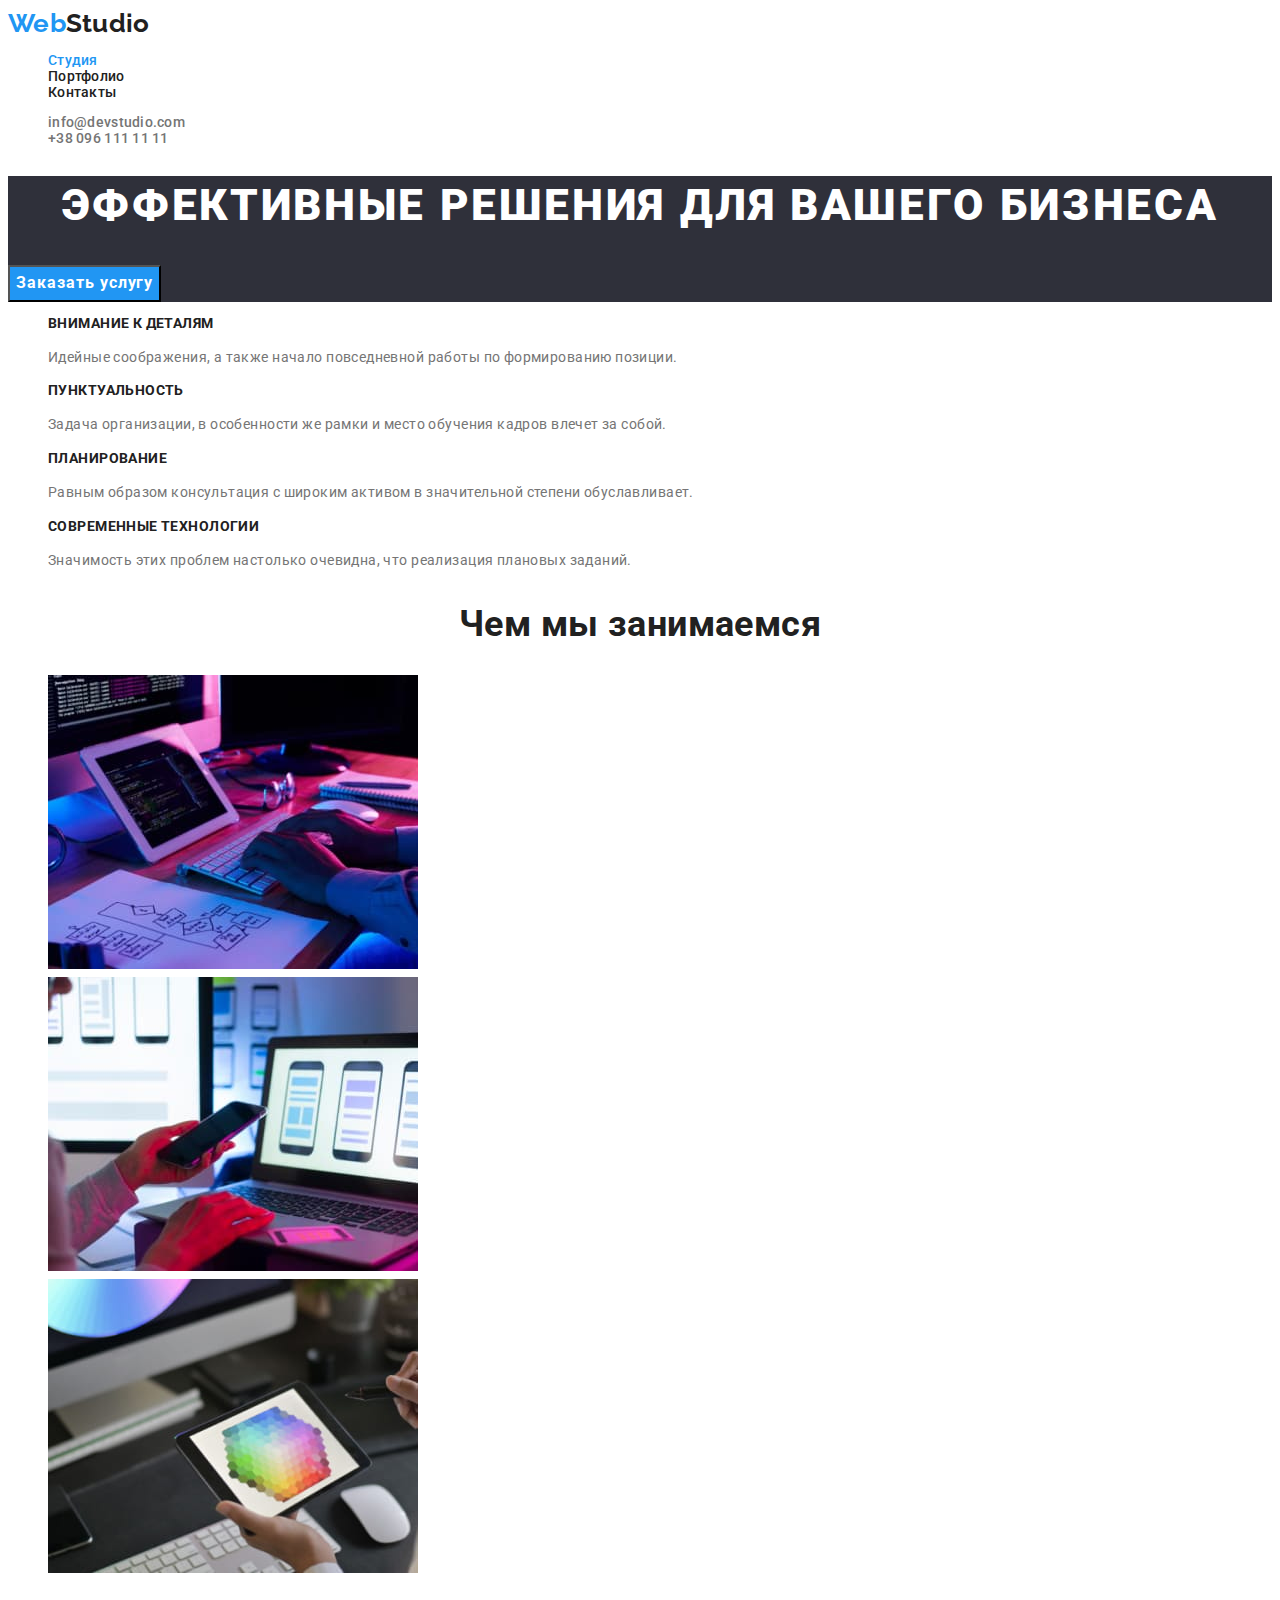
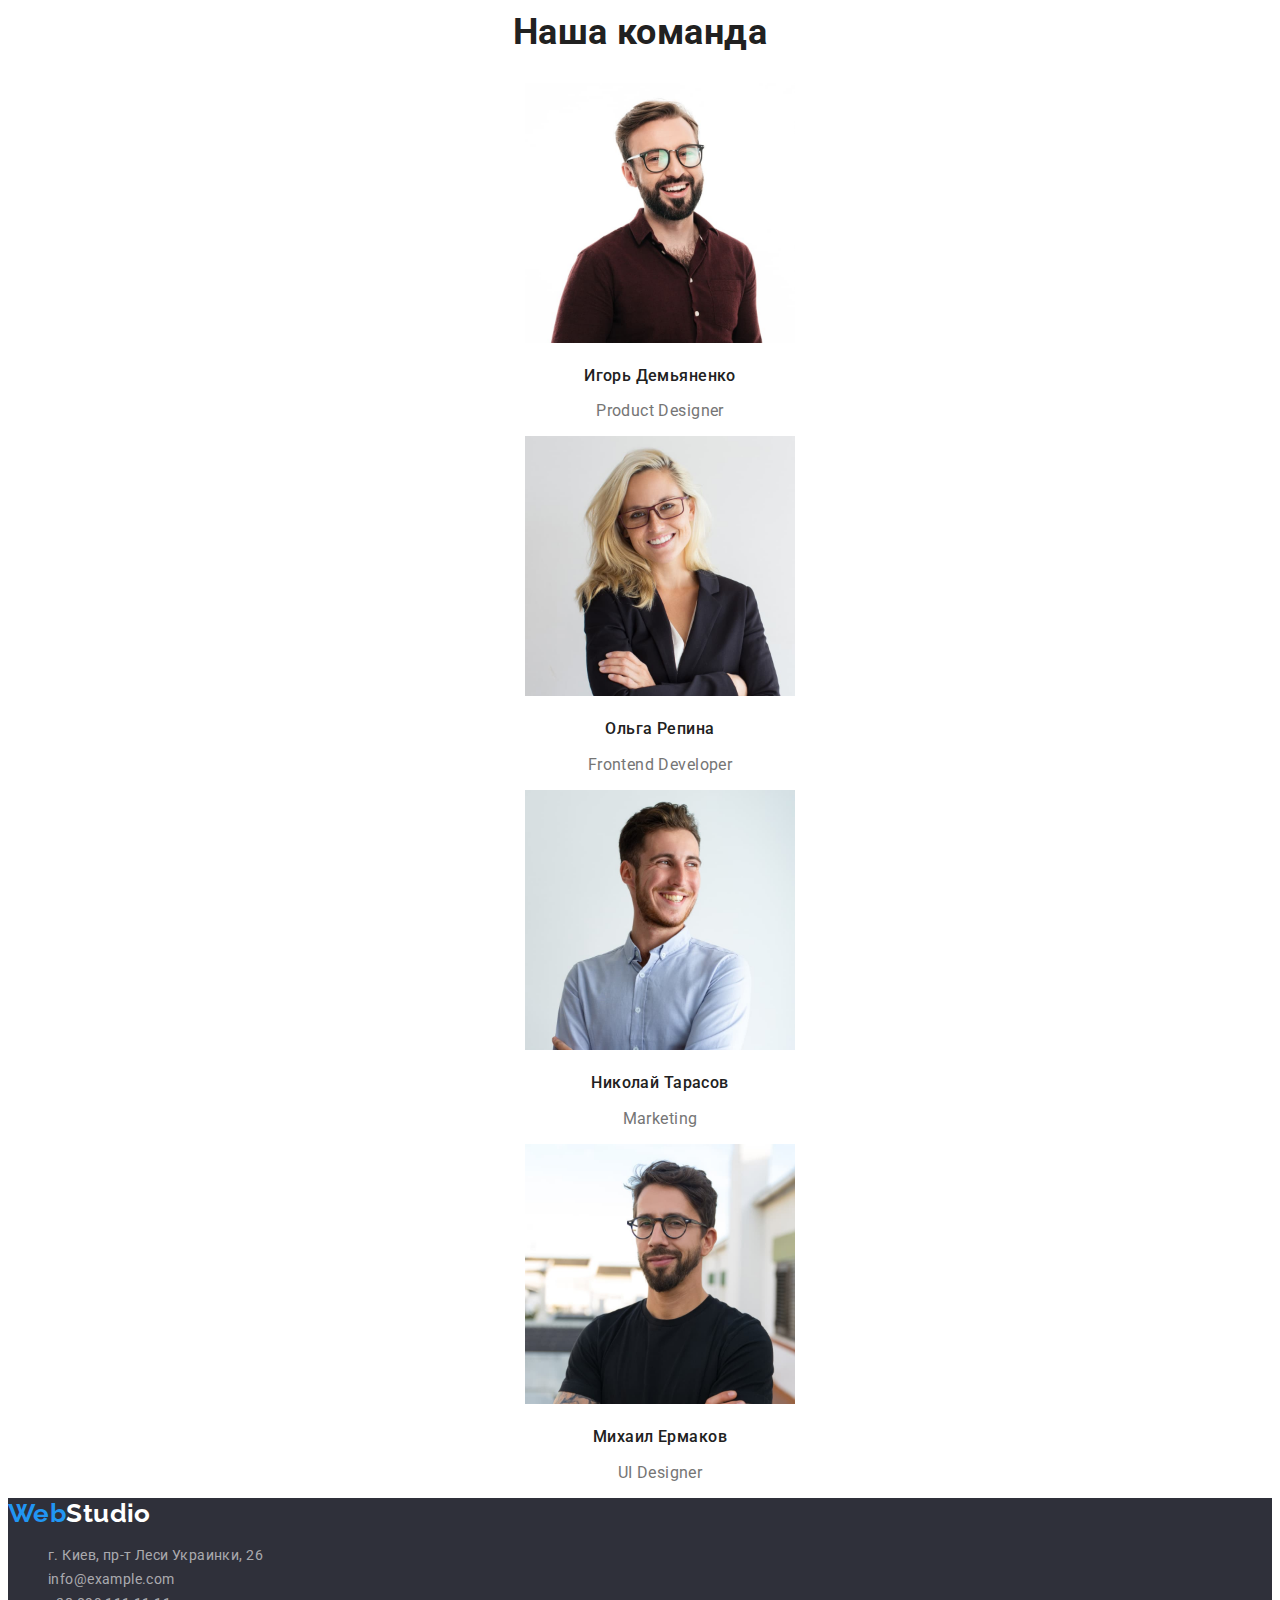
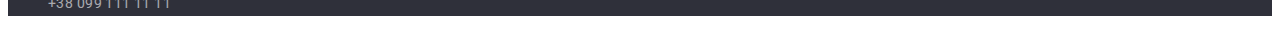
==== index.html @ 05a2e97f "Initial commit" ====
<!DOCTYPE html>
<html lang="ru">
  <head>
    <meta charset="UTF-8" />
    <meta http-equiv="X-UA-Compatible" content="IE=edge" />
    <meta name="viewport" content="width=device-width, initial-scale=1.0" />
    <link
      href="https://fonts.googleapis.com/css2?family=Raleway:wght@700&family=Roboto:wght@400;500;700;900&display=swap"
      rel="stylesheet"
    />
    <link rel="stylesheet" href="./css/style.css" />
    <title>Document</title>
  </head>
  <body>
    <header class="header">
      <nav>
        <a class="logo" href="./index.html">Web<span class="logo-black">Studio</span></a>
        <ul class="site-nav list">
          <li><a class="link active" href="./index.html">Студия</a></li>
          <li><a class="link" href="./portfolio.html">Портфолио</a></li>
          <li><a class="link" href="#">Контакты</a></li>
        </ul>
      </nav>
      <ul class="site-contact list">
        <li>
          <a class="link" href="mailto:info@devstudio.com">info@devstudio.com</a>
        </li>
        <li>
          <a class="link" href="tel:+380961111111">+38 096 111 11 11</a>
        </li>
      </ul>
    </header>
    <main>
      <section class="banner">
        <h1 class="title">Эффективные решения для вашего бизнеса</h1>
        <!-- <a href="#">Заказать услугу</a> -->
        <button class="btn" type="button">Заказать услугу</button>
        <!-- <input type="button" value="Заказать услугу" /> -->
      </section>
      <section class="site-about">
        <!-- Этот заголовок будет потом не видимым -->
        <h2 hidden class="section-title">Наши лучшие качества</h2>
        <ul class="list">
          <li>
            <h3 class="section-subtitle">Внимание к деталям</h3>
            <p>Идейные соображения, а также начало повседневной работы по формированию позиции.</p>
          </li>
          <li>
            <h3 class="section-subtitle">Пунктуальность</h3>
            <p>
              Задача организации, в особенности же рамки и место обучения кадров влечет за собой.
            </p>
          </li>
          <li>
            <h3 class="section-subtitle">Планирование</h3>
            <p>
              Равным образом консультация с широким активом в значительной степени обуславливает.
            </p>
          </li>
          <li>
            <h3 class="section-subtitle">Современные технологии</h3>
            <p>Значимость этих проблем настолько очевидна, что реализация плановых заданий.</p>
          </li>
        </ul>
      </section>
      <section class="site-work">
        <h2 class="section-title">Чем мы занимаемся</h2>
        <ul class="list">
          <li>
            <img src="./images/ourbuisness/aboutus1.jpg" alt="Пишем качественный код" width="370" />
          </li>
          <li>
            <img
              src="./images/ourbuisness/aboutus3.jpg"
              alt="Делаем адаптивную верстку"
              width="370"
            />
          </li>
          <li>
            <img src="./images/ourbuisness/aboutus2.jpg" alt="Нарисуем логотип" width="370" />
          </li>
        </ul>
      </section>
      <section class="site-command">
        <h2 class="section-title">Наша команда</h2>
        <ul class="list">
          <li>
            <img src="./images/ourcomand/people4.jpg" alt="Product Designer" width="270" />
            <h3 class="comand-name">Игорь Демьяненко</h3>
            <p class="text">Product Designer</p>
          </li>
          <li>
            <img src="./images/ourcomand/people1.jpg" alt="Frontend Developer" width="270" />
            <h3 class="comand-name">Ольга Репина</h3>
            <p class="text">Frontend Developer</p>
          </li>
          <li>
            <img src="./images/ourcomand/people2.jpg" alt="Marketing" width="270" />
            <h3 class="comand-name">Николай Тарасов</h3>
            <p class="text">Marketing</p>
          </li>
          <li>
            <img src="./images/ourcomand/people3.jpg" alt="UI Designer" width="270" />
            <h3 class="comand-name">Михаил Ермаков</h3>
            <p class="text">UI Designer</p>
          </li>
        </ul>
      </section>
    </main>
    <footer class="site-footer">
      <a class="logo" href="#">Web<span class="logo-white">Studio</span></a>
      <address class="footer-contact">
        <ul class="list">
          <li>
            <a
              class="footer-contact-link link"
              href="https://goo.gl/maps/ytw7tUdtrMJyWJkt6"
              target="_blank"
              rel="noreferrer noopener"
              >г. Киев, пр-т Леси Украинки, 26</a
            >
          </li>
          <li>
            <a class="footer-contact-link link" href="mailto:info@example.com">info@example.com</a>
          </li>
          <li>
            <a class="footer-contact-link link" href="tel:+380991111111">+38 099 111 11 11</a>
          </li>
        </ul>
      </address>
    </footer>
  </body>
</html>
---- css/style.css ----
/* 
bg-color-primary #2196F3 - голубой цвет фона
bg-color-secondary #F5F4FA  - серый цвет фона
text-color-primary #757575  - основной цвет фона
text-color-secondary #212121 - название кнопок и заголовков
text-color-activ #2196F3 - активный текст
 */

/* Стили ко всему документу */
:root {
  --bg-all-documents: #ffffff;
  --bg-color-primary: #2196f3;
  --bg-color-secondary: #f5f4fa;
  --text-color-btn-primary: #ffffff;
  --text-color-btn-secondary: #212121;
  --text-color-primary: #757575;
  --text-color-secondary: #212121;
  --text-color-active: #2196f3;
  --black-color: #212121;
  --white-color: #ffffff;
  
}

/* Загальні стилі для всього документа */
body{
  color: var(--text-color-primary);
  font-family: "Roboto", sans-serif;
  letter-spacing: 0.03em;
  font-size: 14px;
  line-height: 1.71;
}
.list{
  list-style-type: none;
}
.link{
  text-decoration: none;
  color: currentColor;
}
.section-title{
  color: var(--text-color-secondary);
  font-weight: 700;
  font-size: 36px;
  line-height: 1.17;
  text-align: center;
}

.section-subtitle{
  font-size: 14px;
  color: var(--text-color-secondary);
  font-weight: 700;
  line-height: 1.14;
  text-transform: uppercase;
}

/* END Загальні стилі для всього документа */

/* Стилі для логотипа */
.logo{
  color: var(--text-color-active);
  text-decoration: none;
  font-family: "Raleway", sans-serif;
  font-weight: 700;
  font-size: 26px;
  line-height: 1.19;
}
.logo-black{
  color: var(--black-color);
}
/* END Стилі для логотипа*/



/* Стилі nav */
.header{
  font-weight: 500;
  line-height: 1.14;
  letter-spacing: 0.02em;
}

.site-nav .link{
  color: var(--text-color-secondary);
}

.site-nav .link:hover,
.site-nav .link:focus {
  color: var(--text-color-active);
}
.site-nav .link.active {
  color: var(--text-color-active);
}
.site-contact .link:hover,
.site-contact .link:focus {
  color: var(--text-color-active);
}
/* END Стилі nav  */

/* Section baner */
.banner{
  background-color: #2f303a;
}
.banner .title {
  color: #ffffff;
  font-weight: 900;
  font-size: 44px;
  line-height: 1.36;
  text-align: center;
  letter-spacing: 0.06em;
  text-transform: uppercase;
}

.banner .btn {
  font-weight: 700;
  font-size: 16px;
  line-height: 1.88;
  text-align: center;
  font-family: inherit;
  cursor: pointer;
  letter-spacing: 0.06em;
  background-color: var(--bg-color-primary);
  color: var(--text-color-btn-primary);
}
/* END section baner */

/* Section our comand */
.site-command {
  text-align: center;
}
.site-command .comand-name{
  color: var(--text-color-btn-secondary);
  font-weight: 500;
  line-height: 1.18;
  font-size: 16px;
}

.site-command .text{
  font-size: 16px;
  line-height: 1.19;
}


/* =====================PORTFOLIO====================== */
/* Button */
.filter-button-prm {
  font-weight: 500;
  font-size: 16px;
  line-height: 1.63;
  text-align: center;
  font-family: inherit;
  cursor: pointer;
  background-color: var(--bg-color-primary);
  color: var(--text-color-btn-primary);
}

.filter-button-sec{
  font-weight: 500;
  font-size: 16px;
  line-height: 1.63;
  text-align: center;
  font-family: inherit;
  cursor: pointer;
  background-color: var(--bg-color-secondary);
  color: var(--text-color-btn-secondary);
}

.filter-button-sec:hover,
.filter-button-sec:focus {
  background-color: var(--bg-color-primary);
  color: var(--text-color-btn-primary);
}

/* Section project on PORTFOLIO */

.site-project-title {
  color: var(--text-color-secondary);
  font-weight: 700;
  font-size: 18px;
  line-height: 2;
  letter-spacing: 0.06em;
}

.site-project-text {
  font-size: 16px;
  line-height: 1.88;
}

/* footer */
.site-footer {
  background-color: #2f303a;
}

.logo-white {
  color: var(--white-color);
}

.footer-contact{
  font-style: inherit;
}

.footer-contact-link {
  color: rgb(255, 255, 255, 0.6);
  font-style: normal;
}

.footer-contact-link:hover, .footer-contact-link:focus{
  color: #ffffff;
}
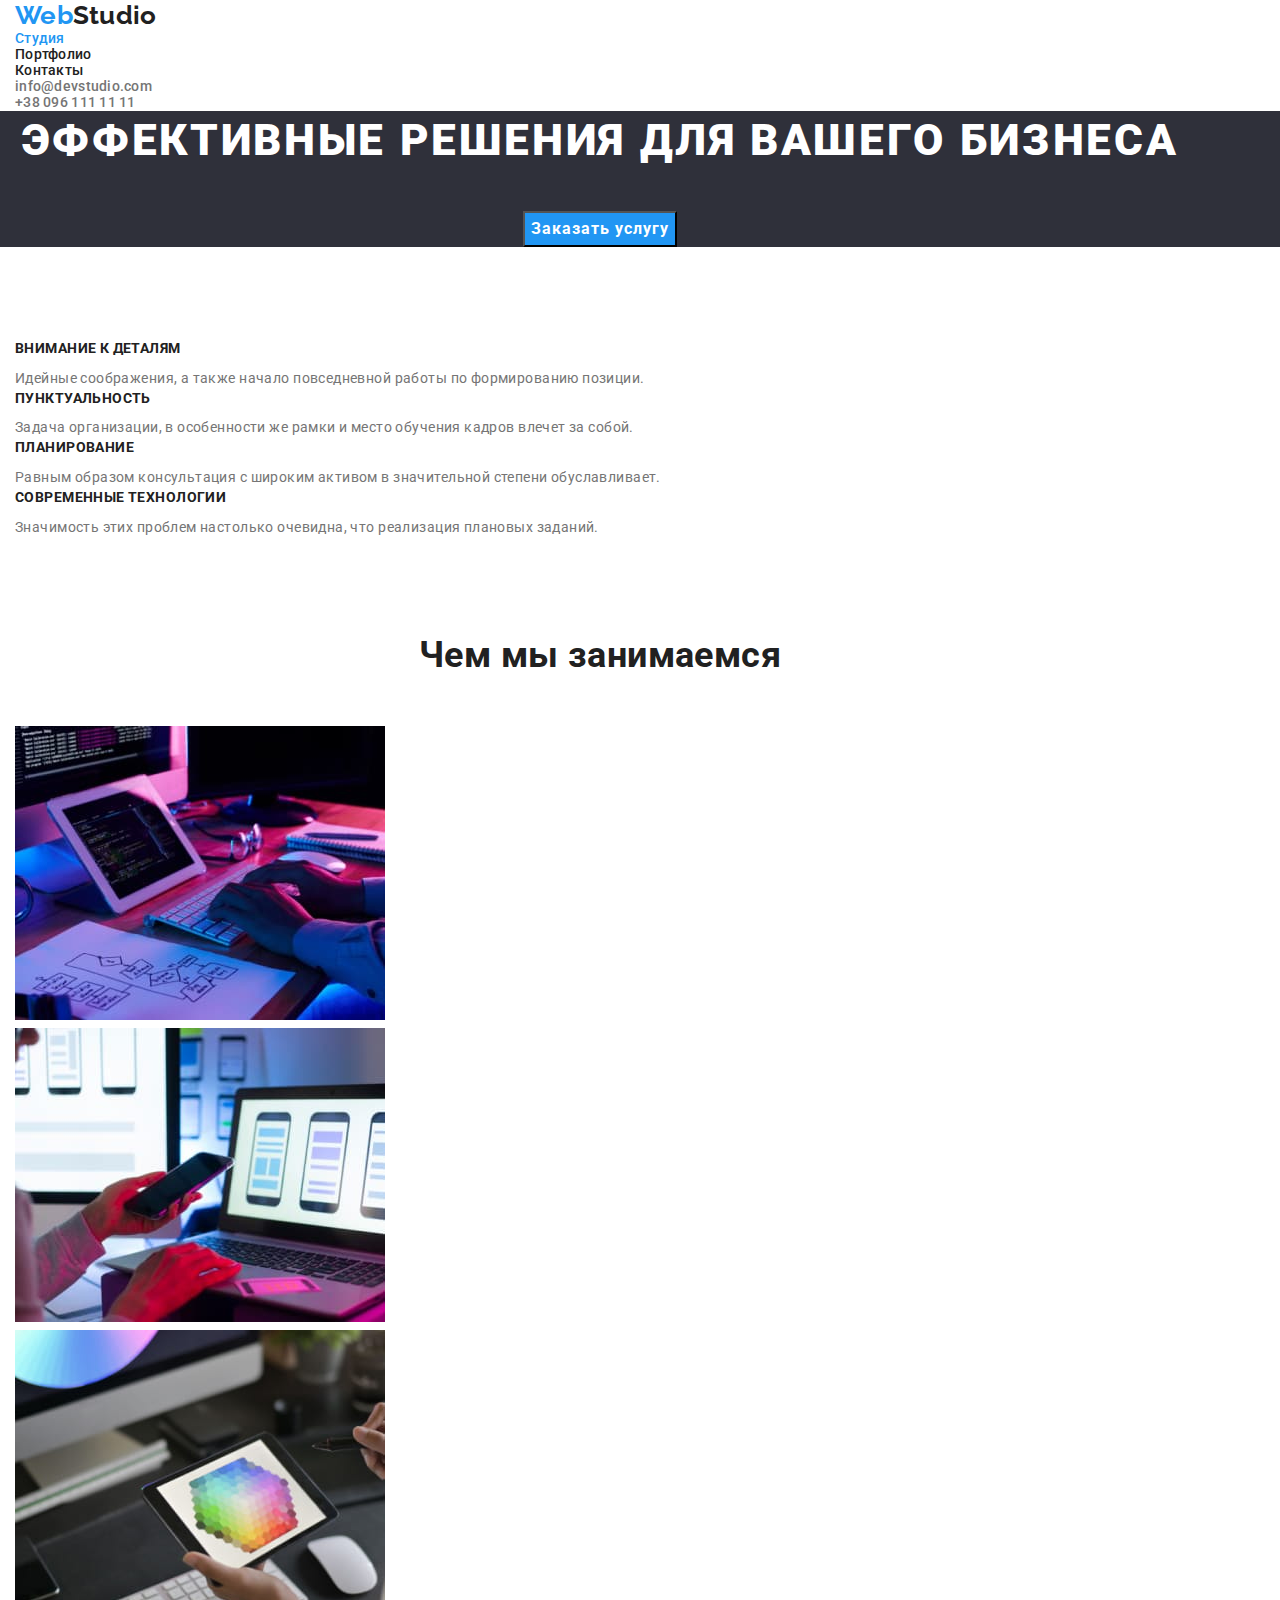
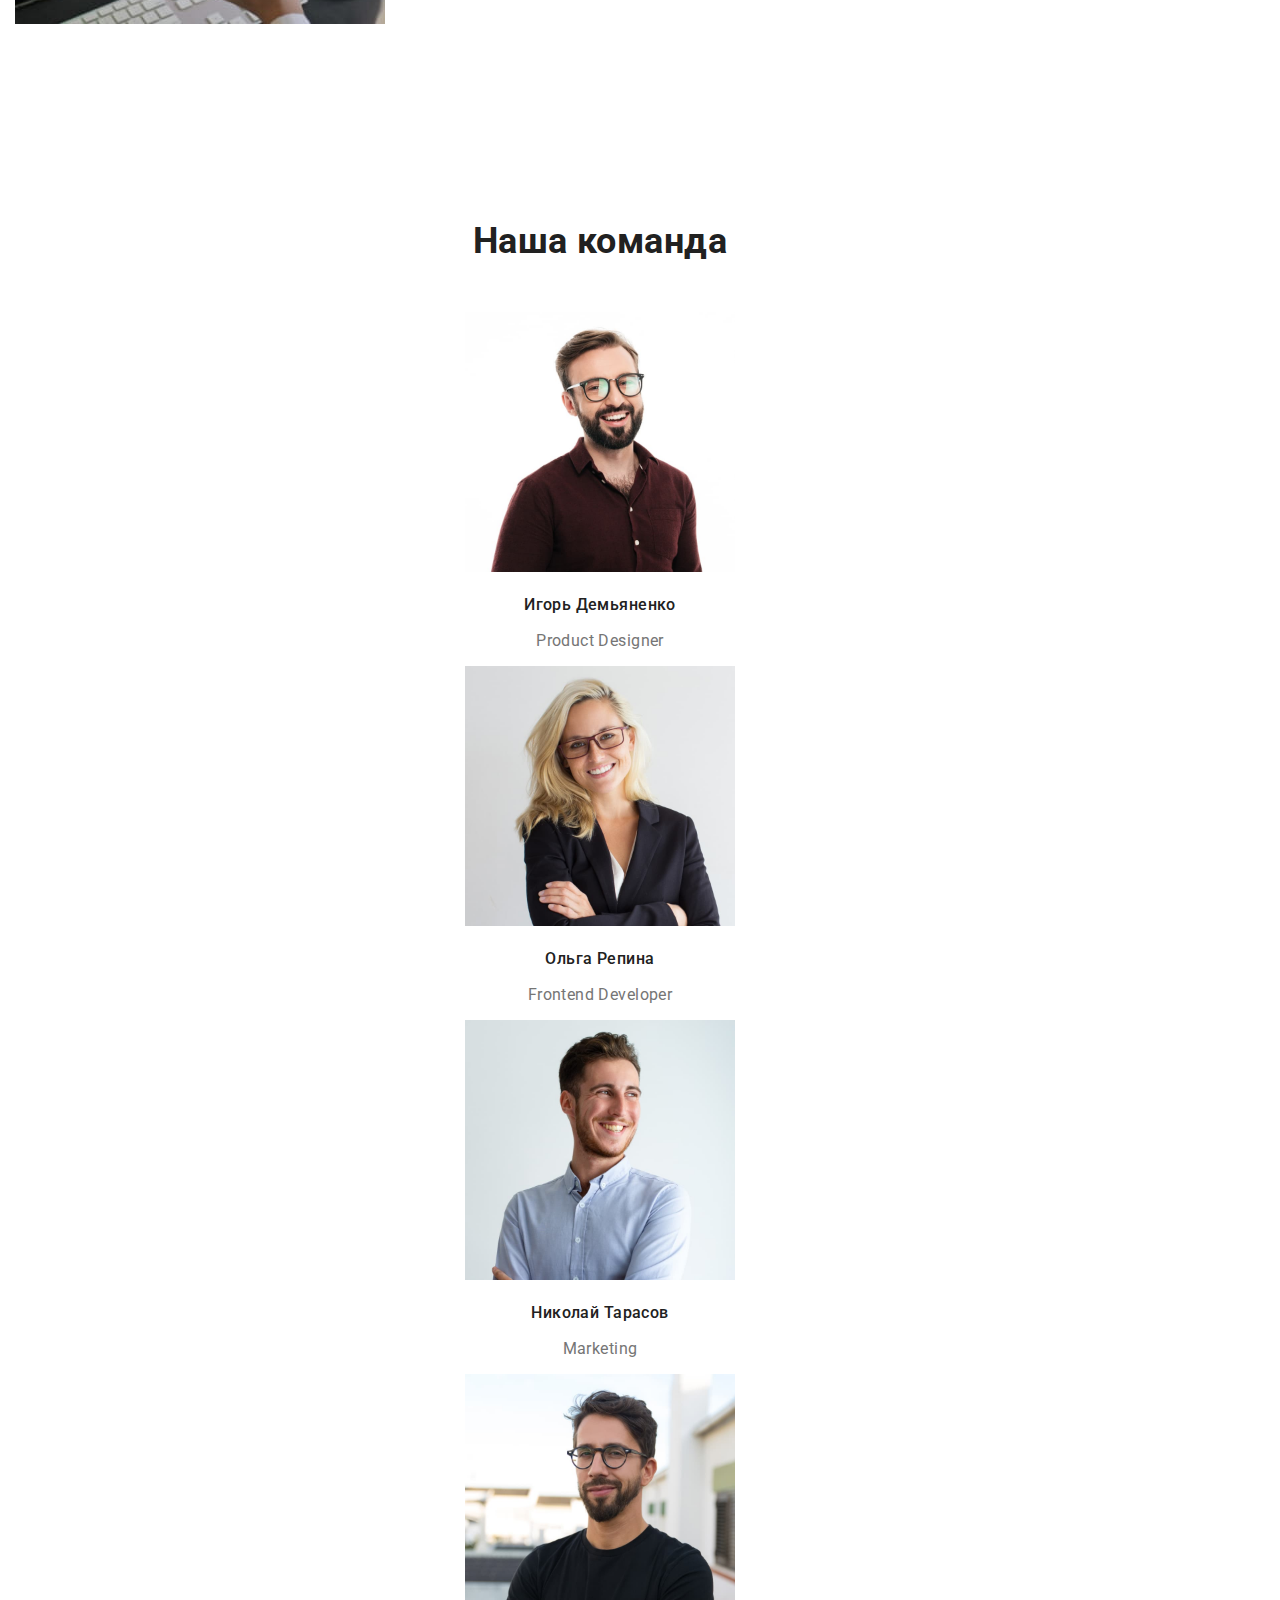
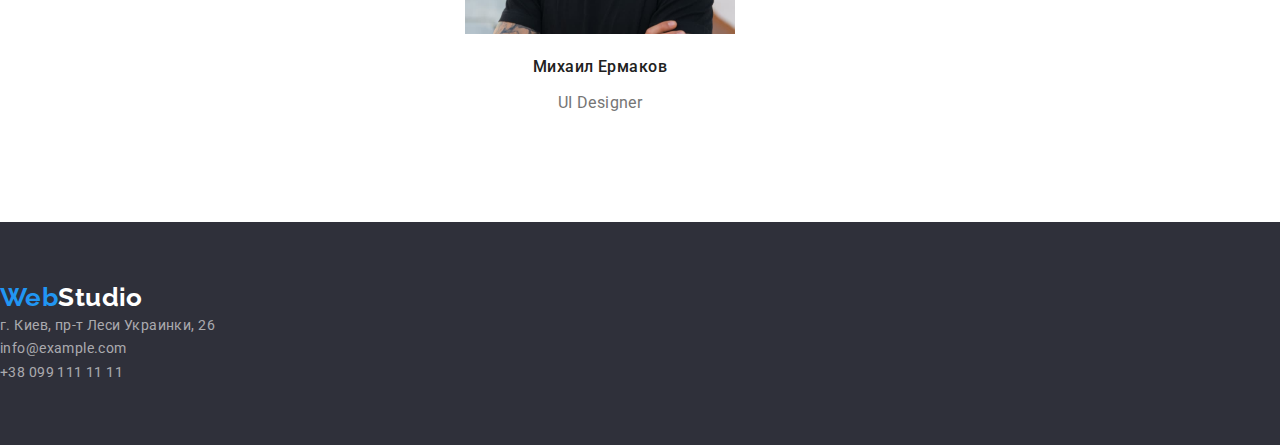
==== commit 1e4e3ebb: "work_04_july" ====
--- a/index.html
+++ b/index.html
@@ -8,103 +8,125 @@
       href="https://fonts.googleapis.com/css2?family=Raleway:wght@700&family=Roboto:wght@400;500;700;900&display=swap"
       rel="stylesheet"
     />
-    <link rel="stylesheet" href="./css/style.css" />
+    <link
+      rel="stylesheet"
+      href="https://cdnjs.cloudflare.com/ajax/libs/modern-normalize/1.1.0/modern-normalize.min.css"
+    />
+    <link rel="stylesheet" href="./css/styles.css" />
     <title>Document</title>
   </head>
   <body>
     <header class="header">
-      <nav>
-        <a class="logo" href="./index.html">Web<span class="logo-black">Studio</span></a>
-        <ul class="site-nav list">
-          <li><a class="link active" href="./index.html">Студия</a></li>
-          <li><a class="link" href="./portfolio.html">Портфолио</a></li>
-          <li><a class="link" href="#">Контакты</a></li>
+      <div class="container">
+        <nav>
+          <a class="logo" href="./index.html">Web<span class="logo-black">Studio</span></a>
+          <ul class="site-nav list">
+            <li><a class="link active" href="./index.html">Студия</a></li>
+            <li><a class="link" href="./portfolio.html">Портфолио</a></li>
+            <li><a class="link" href="#">Контакты</a></li>
+          </ul>
+        </nav>
+        <ul class="site-contact list">
+          <li>
+            <a class="link" href="mailto:info@devstudio.com">info@devstudio.com</a>
+          </li>
+          <li>
+            <a class="link" href="tel:+380961111111">+38 096 111 11 11</a>
+          </li>
         </ul>
-      </nav>
-      <ul class="site-contact list">
-        <li>
-          <a class="link" href="mailto:info@devstudio.com">info@devstudio.com</a>
-        </li>
-        <li>
-          <a class="link" href="tel:+380961111111">+38 096 111 11 11</a>
-        </li>
-      </ul>
+      </div>
     </header>
     <main>
       <section class="banner">
-        <h1 class="title">Эффективные решения для вашего бизнеса</h1>
-        <!-- <a href="#">Заказать услугу</a> -->
-        <button class="btn" type="button">Заказать услугу</button>
-        <!-- <input type="button" value="Заказать услугу" /> -->
+        <div class="container">
+          <h1 class="title">Эффективные решения для вашего бизнеса</h1>
+          <!-- <a href="#">Заказать услугу</a> -->
+          <button class="btn" type="button">Заказать услугу</button>
+          <!-- <input type="button" value="Заказать услугу" /> -->
+        </div>
       </section>
       <section class="site-about">
-        <!-- Этот заголовок будет потом не видимым -->
-        <h2 hidden class="section-title">Наши лучшие качества</h2>
-        <ul class="list">
-          <li>
-            <h3 class="section-subtitle">Внимание к деталям</h3>
-            <p>Идейные соображения, а также начало повседневной работы по формированию позиции.</p>
-          </li>
-          <li>
-            <h3 class="section-subtitle">Пунктуальность</h3>
-            <p>
-              Задача организации, в особенности же рамки и место обучения кадров влечет за собой.
-            </p>
-          </li>
-          <li>
-            <h3 class="section-subtitle">Планирование</h3>
-            <p>
-              Равным образом консультация с широким активом в значительной степени обуславливает.
-            </p>
-          </li>
-          <li>
-            <h3 class="section-subtitle">Современные технологии</h3>
-            <p>Значимость этих проблем настолько очевидна, что реализация плановых заданий.</p>
-          </li>
-        </ul>
+        <div class="container">
+          <!-- Этот заголовок будет потом не видимым -->
+          <h2 hidden class="section-title">Наши лучшие качества</h2>
+          <ul class="list">
+            <li>
+              <h3 class="section-subtitle">Внимание к деталям</h3>
+              <p class="text">
+                Идейные соображения, а также начало повседневной работы по формированию позиции.
+              </p>
+            </li>
+            <li>
+              <h3 class="section-subtitle">Пунктуальность</h3>
+              <p class="text">
+                Задача организации, в особенности же рамки и место обучения кадров влечет за собой.
+              </p>
+            </li>
+            <li>
+              <h3 class="section-subtitle">Планирование</h3>
+              <p class="text">
+                Равным образом консультация с широким активом в значительной степени обуславливает.
+              </p>
+            </li>
+            <li>
+              <h3 class="section-subtitle">Современные технологии</h3>
+              <p class="text">
+                Значимость этих проблем настолько очевидна, что реализация плановых заданий.
+              </p>
+            </li>
+          </ul>
+        </div>
       </section>
-      <section class="site-work">
-        <h2 class="section-title">Чем мы занимаемся</h2>
-        <ul class="list">
-          <li>
-            <img src="./images/ourbuisness/aboutus1.jpg" alt="Пишем качественный код" width="370" />
-          </li>
-          <li>
-            <img
-              src="./images/ourbuisness/aboutus3.jpg"
-              alt="Делаем адаптивную верстку"
-              width="370"
-            />
-          </li>
-          <li>
-            <img src="./images/ourbuisness/aboutus2.jpg" alt="Нарисуем логотип" width="370" />
-          </li>
-        </ul>
+      <section class="site-work section">
+        <div class="container">
+          <h2 class="section-title">Чем мы занимаемся</h2>
+          <ul class="list">
+            <li>
+              <img
+                src="./images/ourbuisness/aboutus1.jpg"
+                alt="Пишем качественный код"
+                width="370"
+              />
+            </li>
+            <li>
+              <img
+                src="./images/ourbuisness/aboutus3.jpg"
+                alt="Делаем адаптивную верстку"
+                width="370"
+              />
+            </li>
+            <li>
+              <img src="./images/ourbuisness/aboutus2.jpg" alt="Нарисуем логотип" width="370" />
+            </li>
+          </ul>
+        </div>
       </section>
-      <section class="site-command">
-        <h2 class="section-title">Наша команда</h2>
-        <ul class="list">
-          <li>
-            <img src="./images/ourcomand/people4.jpg" alt="Product Designer" width="270" />
-            <h3 class="comand-name">Игорь Демьяненко</h3>
-            <p class="text">Product Designer</p>
-          </li>
-          <li>
-            <img src="./images/ourcomand/people1.jpg" alt="Frontend Developer" width="270" />
-            <h3 class="comand-name">Ольга Репина</h3>
-            <p class="text">Frontend Developer</p>
-          </li>
-          <li>
-            <img src="./images/ourcomand/people2.jpg" alt="Marketing" width="270" />
-            <h3 class="comand-name">Николай Тарасов</h3>
-            <p class="text">Marketing</p>
-          </li>
-          <li>
-            <img src="./images/ourcomand/people3.jpg" alt="UI Designer" width="270" />
-            <h3 class="comand-name">Михаил Ермаков</h3>
-            <p class="text">UI Designer</p>
-          </li>
-        </ul>
+      <section class="site-command section">
+        <div class="container">
+          <h2 class="section-title">Наша команда</h2>
+          <ul class="list">
+            <li>
+              <img src="./images/ourcomand/people4.jpg" alt="Product Designer" width="270" />
+              <h3 class="comand-name">Игорь Демьяненко</h3>
+              <p class="text">Product Designer</p>
+            </li>
+            <li>
+              <img src="./images/ourcomand/people1.jpg" alt="Frontend Developer" width="270" />
+              <h3 class="comand-name">Ольга Репина</h3>
+              <p class="text">Frontend Developer</p>
+            </li>
+            <li>
+              <img src="./images/ourcomand/people2.jpg" alt="Marketing" width="270" />
+              <h3 class="comand-name">Николай Тарасов</h3>
+              <p class="text">Marketing</p>
+            </li>
+            <li>
+              <img src="./images/ourcomand/people3.jpg" alt="UI Designer" width="270" />
+              <h3 class="comand-name">Михаил Ермаков</h3>
+              <p class="text">UI Designer</p>
+            </li>
+          </ul>
+        </div>
       </section>
     </main>
     <footer class="site-footer">
--- a/css/styles.css
+++ b/css/styles.css
@@ -0,0 +1,241 @@
+/* 
+bg-color-primary #2196F3 - голубой цвет фона
+bg-color-secondary #F5F4FA  - серый цвет фона
+text-color-primary #757575  - основной цвет фона
+text-color-secondary #212121 - название кнопок и заголовков
+text-color-activ #2196F3 - активный текст
+ */
+
+/* Стили ко всему документу */
+:root {
+  --bg-color-primary: #2196f3;
+  --bg-color-secondary: #f5f4fa;
+  --text-color-btn-primary: #ffffff;
+  --text-color-btn-secondary: #212121;
+  --text-color-primary: #757575;
+  --text-color-secondary: #212121;
+  --text-color-active: #2196f3;
+  --black-color: #212121;
+  --white-color: #ffffff;
+  
+}
+
+/* Загальні стилі для всього документа */
+html{
+  box-sizing: border-box;
+}
+body{
+  color: var(--text-color-primary);
+  font-family: "Roboto", sans-serif;
+  letter-spacing: 0.03em;
+  font-size: 14px;
+  line-height: 1.71;
+}
+.container{
+  width: 1200px;
+  padding: 0 15px;
+}
+.list{
+  margin: 0px;
+  padding: 0px;
+  list-style-type: none;
+}
+.link{
+  text-decoration: none;
+  color: currentColor;
+}
+.section{
+  padding: 94px 0px;
+}
+.section-title{
+  margin-top: 0px;
+  margin-bottom: 50px;
+  color: var(--text-color-secondary);
+  font-weight: 700;
+  font-size: 36px;
+  line-height: 1.17;
+  text-align: center;
+}
+
+
+
+/* END Загальні стилі для всього документа */
+
+/* Стилі для логотипа */
+.logo{
+  color: var(--text-color-active);
+  text-decoration: none;
+  font-family: "Raleway", sans-serif;
+  font-weight: 700;
+  font-size: 26px;
+  line-height: 1.19;
+}
+.logo-black{
+  color: var(--black-color);
+}
+/* END Стилі для логотипа*/
+
+
+
+/* Стилі nav */
+.header{
+  font-weight: 500;
+  line-height: 1.14;
+  letter-spacing: 0.02em;
+}
+
+.site-nav .link{
+  color: var(--text-color-secondary);
+}
+
+.site-nav .link:hover,
+.site-nav .link:focus {
+  color: var(--text-color-active);
+}
+.site-nav .link.active {
+  color: var(--text-color-active);
+}
+.site-contact .link:hover,
+.site-contact .link:focus {
+  color: var(--text-color-active);
+}
+/* END Стилі nav  */
+
+/* Section baner */
+.banner{
+  background-color: #2f303a;
+  text-align: center;
+}
+.banner .title {
+  margin-top: 0px;
+  margin-bottom: 40px;
+  color: #ffffff;
+  font-weight: 900;
+  font-size: 44px;
+  line-height: 1.36;
+  letter-spacing: 0.06em;
+  text-transform: uppercase;
+  
+}
+
+.banner .btn {
+  font-weight: 700;
+  font-size: 16px;
+  line-height: 1.88;
+  font-family: inherit;
+  cursor: pointer;
+  letter-spacing: 0.06em;
+  background-color: var(--bg-color-primary);
+  color: var(--text-color-btn-primary);
+}
+/* END section baner */
+
+/* Section about */
+.site-about{
+  padding-top: 94px;
+}
+.site-about .section-subtitle {
+  margin-top: 0px;
+  margin-bottom: 10px;
+  font-size: 14px;
+  color: var(--text-color-secondary);
+  font-weight: 700;
+  line-height: 1.14;
+  text-transform: uppercase;
+}
+.site-about .text {
+  margin: 0px;
+}
+/* Section about END */
+
+/* Section site-work */
+
+/* Section site-work END*/
+
+/* Section our comand */
+.site-command {
+  text-align: center;
+}
+.site-command .comand-name{
+  color: var(--text-color-btn-secondary);
+  font-weight: 500;
+  line-height: 1.18;
+  font-size: 16px;
+}
+
+.site-command .text{
+  font-size: 16px;
+  line-height: 1.19;
+}
+
+
+/* =====================PORTFOLIO====================== */
+/* Button */
+.filter-button-prm {
+  font-weight: 500;
+  font-size: 16px;
+  line-height: 1.63;
+  text-align: center;
+  font-family: inherit;
+  cursor: pointer;
+  background-color: var(--bg-color-primary);
+  color: var(--text-color-btn-primary);
+}
+
+.filter-button-sec{
+  font-weight: 500;
+  font-size: 16px;
+  line-height: 1.63;
+  text-align: center;
+  font-family: inherit;
+  cursor: pointer;
+  background-color: var(--bg-color-secondary);
+  color: var(--text-color-btn-secondary);
+}
+
+.filter-button-sec:hover,
+.filter-button-sec:focus {
+  background-color: var(--bg-color-primary);
+  color: var(--text-color-btn-primary);
+}
+
+/* Section project on PORTFOLIO */
+
+.site-project-title {
+  color: var(--text-color-secondary);
+  font-weight: 700;
+  font-size: 18px;
+  line-height: 2;
+  letter-spacing: 0.06em;
+}
+
+.site-project-text {
+  font-size: 16px;
+  line-height: 1.88;
+}
+
+/* footer */
+.site-footer {
+  padding: 60px 0px;
+  background-color: #2f303a;
+}
+
+.logo-white {
+  color: var(--white-color);
+}
+
+.footer-contact{
+  font-style: inherit;
+}
+
+.footer-contact-link {
+  color: rgb(255, 255, 255, 0.6);
+  font-style: normal;
+}
+
+.footer-contact-link:hover, .footer-contact-link:focus{
+  color: #ffffff;
+}
+
+
+
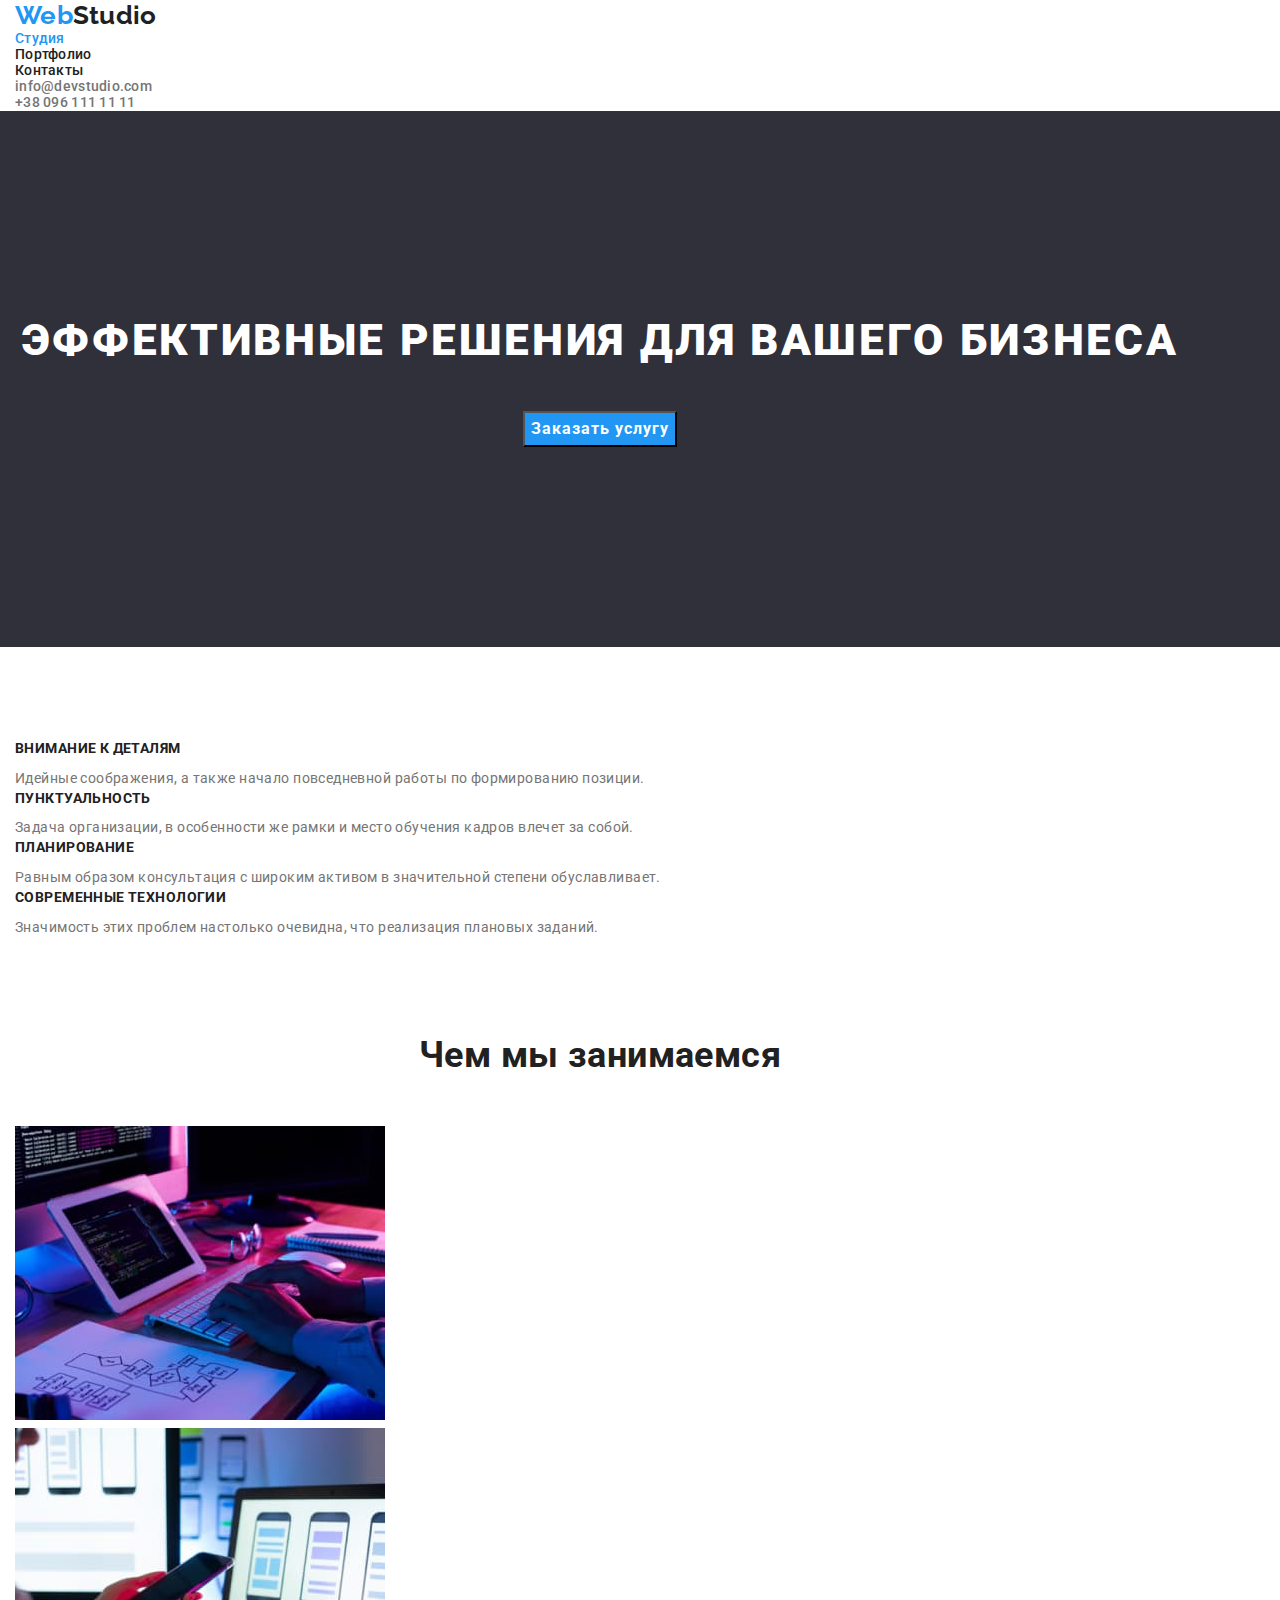
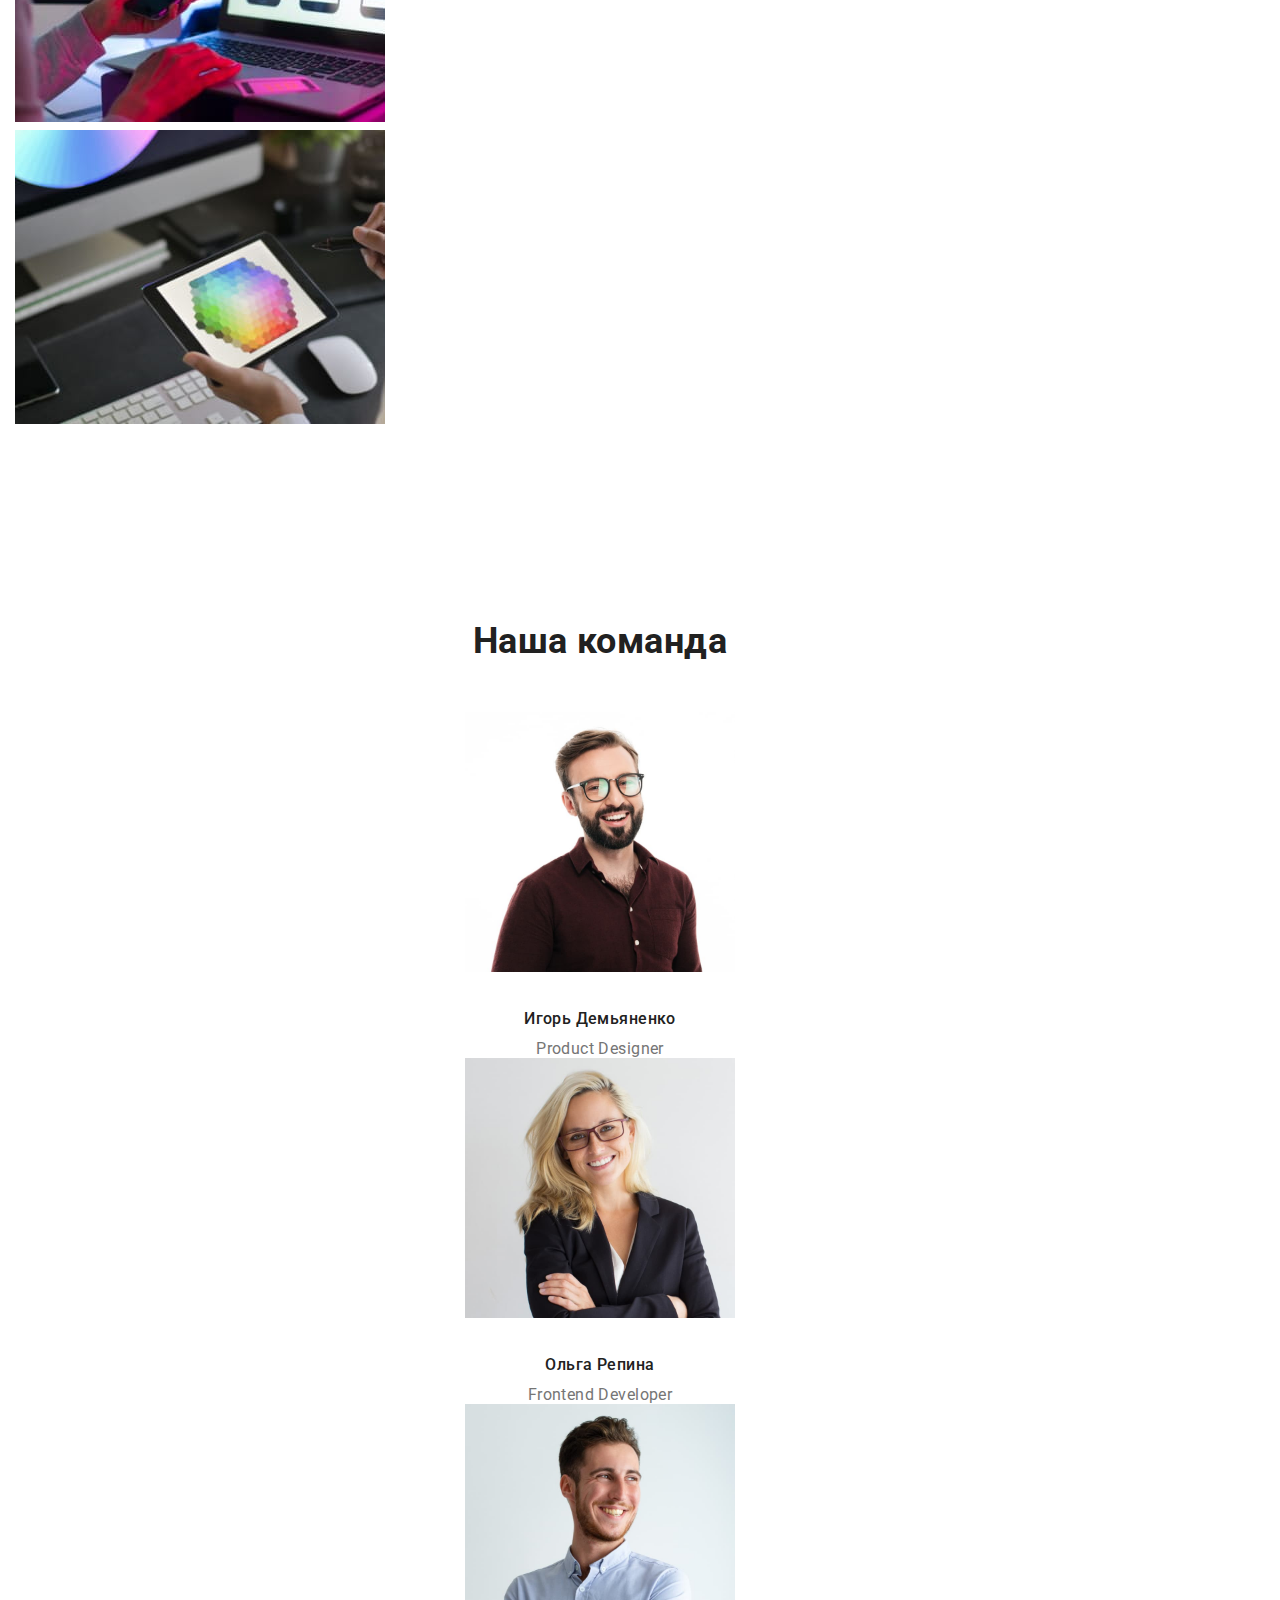
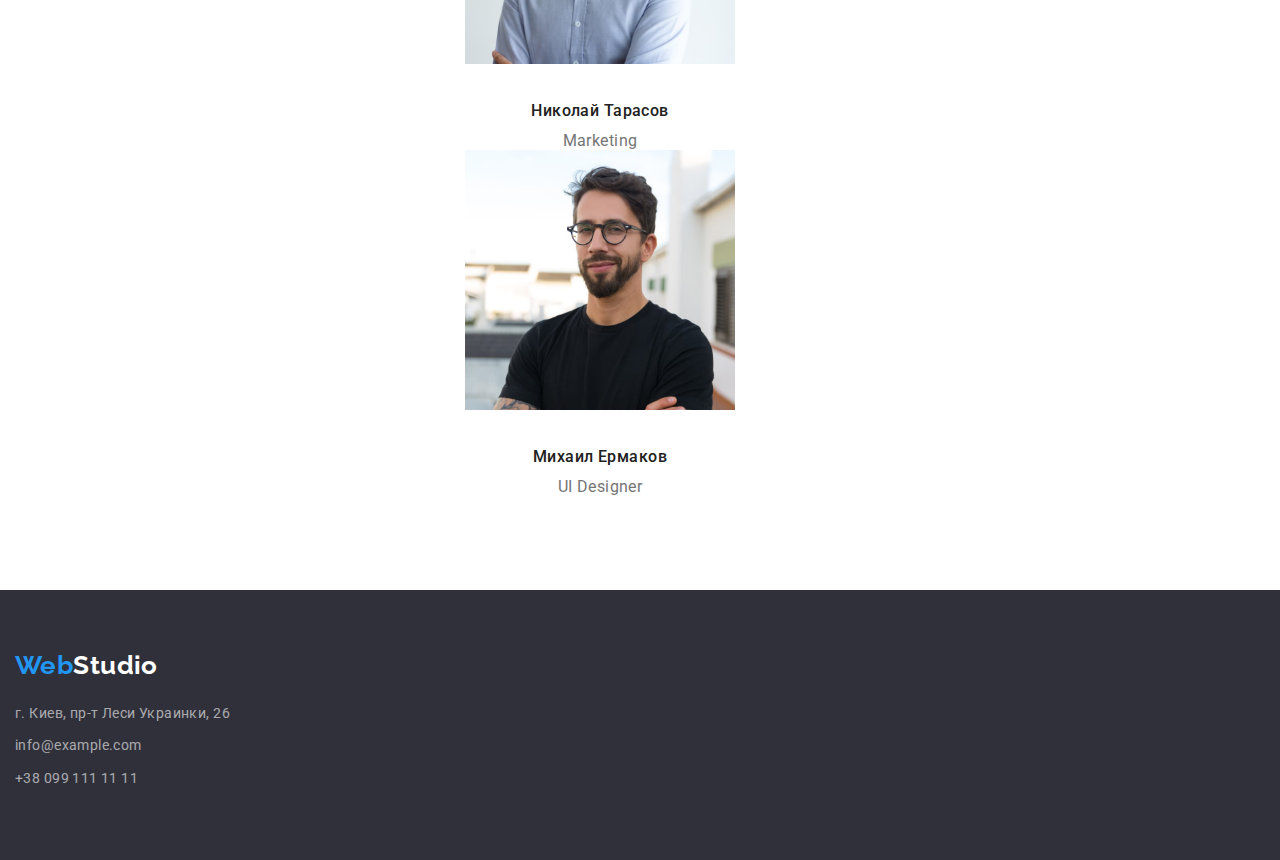
==== commit 611febce: "change_05_07" ====
--- a/index.html
+++ b/index.html
@@ -37,7 +37,7 @@
       </div>
     </header>
     <main>
-      <section class="banner">
+      <section class="section banner">
         <div class="container">
           <h1 class="title">Эффективные решения для вашего бизнеса</h1>
           <!-- <a href="#">Заказать услугу</a> -->
@@ -45,7 +45,7 @@
           <!-- <input type="button" value="Заказать услугу" /> -->
         </div>
       </section>
-      <section class="site-about">
+      <section class="section site-about">
         <div class="container">
           <!-- Этот заголовок будет потом не видимым -->
           <h2 hidden class="section-title">Наши лучшие качества</h2>
@@ -77,7 +77,7 @@
           </ul>
         </div>
       </section>
-      <section class="site-work section">
+      <section class="section site-work">
         <div class="container">
           <h2 class="section-title">Чем мы занимаемся</h2>
           <ul class="list">
@@ -101,7 +101,7 @@
           </ul>
         </div>
       </section>
-      <section class="site-command section">
+      <section class="section site-command">
         <div class="container">
           <h2 class="section-title">Наша команда</h2>
           <ul class="list">
@@ -130,26 +130,30 @@
       </section>
     </main>
     <footer class="site-footer">
-      <a class="logo" href="#">Web<span class="logo-white">Studio</span></a>
-      <address class="footer-contact">
-        <ul class="list">
-          <li>
-            <a
-              class="footer-contact-link link"
-              href="https://goo.gl/maps/ytw7tUdtrMJyWJkt6"
-              target="_blank"
-              rel="noreferrer noopener"
-              >г. Киев, пр-т Леси Украинки, 26</a
-            >
-          </li>
-          <li>
-            <a class="footer-contact-link link" href="mailto:info@example.com">info@example.com</a>
-          </li>
-          <li>
-            <a class="footer-contact-link link" href="tel:+380991111111">+38 099 111 11 11</a>
-          </li>
-        </ul>
-      </address>
+      <div class="container">
+        <a class="logo" href="#">Web<span class="logo-white">Studio</span></a>
+        <address class="footer-contact">
+          <ul class="list">
+            <li class="item">
+              <a
+                class="footer-contact-link link"
+                href="https://goo.gl/maps/ytw7tUdtrMJyWJkt6"
+                target="_blank"
+                rel="noreferrer noopener"
+                >г. Киев, пр-т Леси Украинки, 26</a
+              >
+            </li>
+            <li class="item">
+              <a class="footer-contact-link link" href="mailto:info@example.com"
+                >info@example.com</a
+              >
+            </li>
+            <li class="item">
+              <a class="footer-contact-link link" href="tel:+380991111111">+38 099 111 11 11</a>
+            </li>
+          </ul>
+        </address>
+      </div>
     </footer>
   </body>
 </html>
--- a/css/styles.css
+++ b/css/styles.css
@@ -31,13 +31,15 @@
   font-size: 14px;
   line-height: 1.71;
 }
+h1, h2, h3, h4, h5, h6, p, ul {
+  margin: 0px;
+  padding: 0px;
+}
 .container{
   width: 1200px;
   padding: 0 15px;
 }
 .list{
-  margin: 0px;
-  padding: 0px;
   list-style-type: none;
 }
 .link{
@@ -103,6 +105,7 @@
 
 /* Section baner */
 .banner{
+  padding: 200px 0px;
   background-color: #2f303a;
   text-align: center;
 }
@@ -132,7 +135,7 @@
 
 /* Section about */
 .site-about{
-  padding-top: 94px;
+  padding-bottom: 0px;
 }
 .site-about .section-subtitle {
   margin-top: 0px;
@@ -156,14 +159,18 @@
 .site-command {
   text-align: center;
 }
+
 .site-command .comand-name{
+  margin-top: 30px;
   color: var(--text-color-btn-secondary);
   font-weight: 500;
   line-height: 1.18;
   font-size: 16px;
+  
 }
 
 .site-command .text{
+  margin-top: 10px;
   font-size: 16px;
   line-height: 1.19;
 }
@@ -171,6 +178,9 @@
 
 /* =====================PORTFOLIO====================== */
 /* Button */
+.filter-menu {
+  margin-bottom: 50px;
+}
 .filter-button-prm {
   font-weight: 500;
   font-size: 16px;
@@ -200,6 +210,9 @@
 }
 
 /* Section project on PORTFOLIO */
+/* .site-project{
+  padding: 20px 24px;
+} */
 
 .site-project-title {
   color: var(--text-color-secondary);
@@ -210,6 +223,7 @@
 }
 
 .site-project-text {
+  margin-top: 4px;
   font-size: 16px;
   line-height: 1.88;
 }
@@ -225,7 +239,11 @@
 }
 
 .footer-contact{
+  margin-top: 20px;
   font-style: inherit;
+}
+.footer-contact .item{
+  margin-bottom: 9px;
 }
 
 .footer-contact-link {
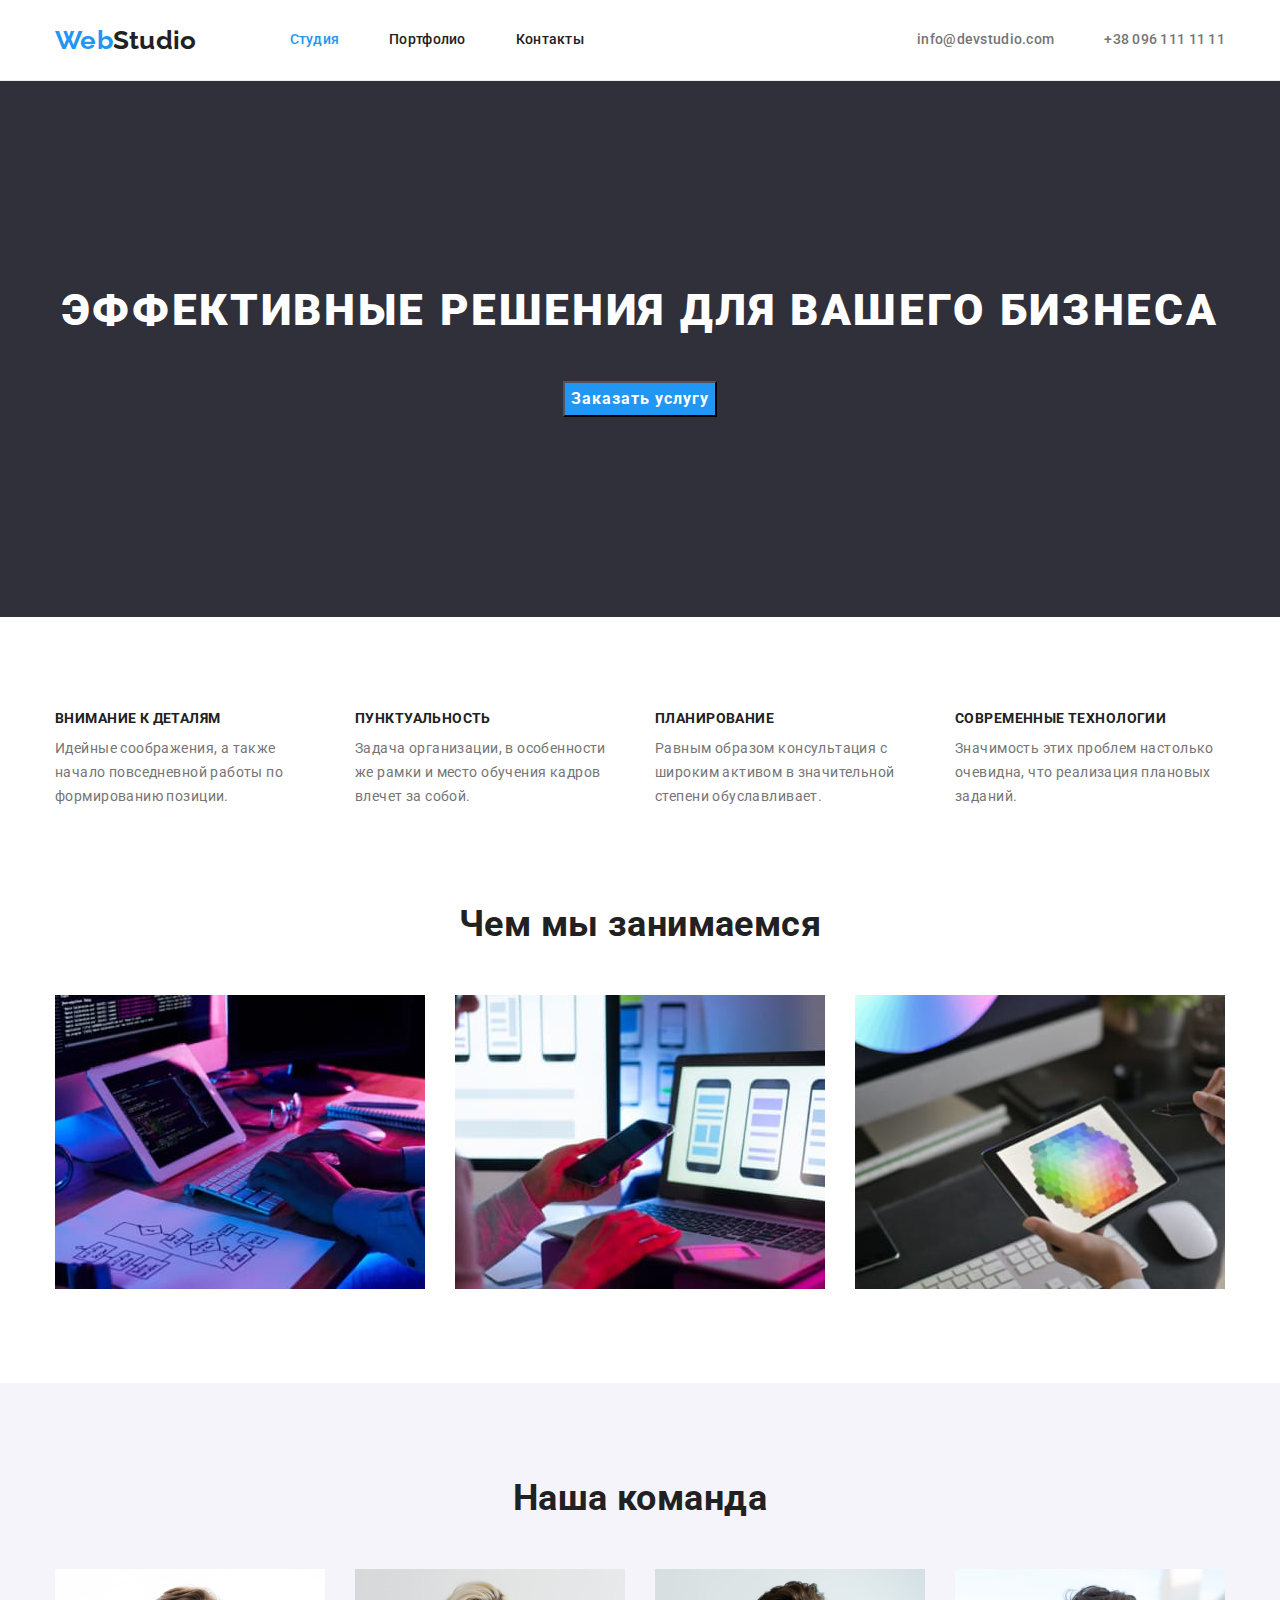
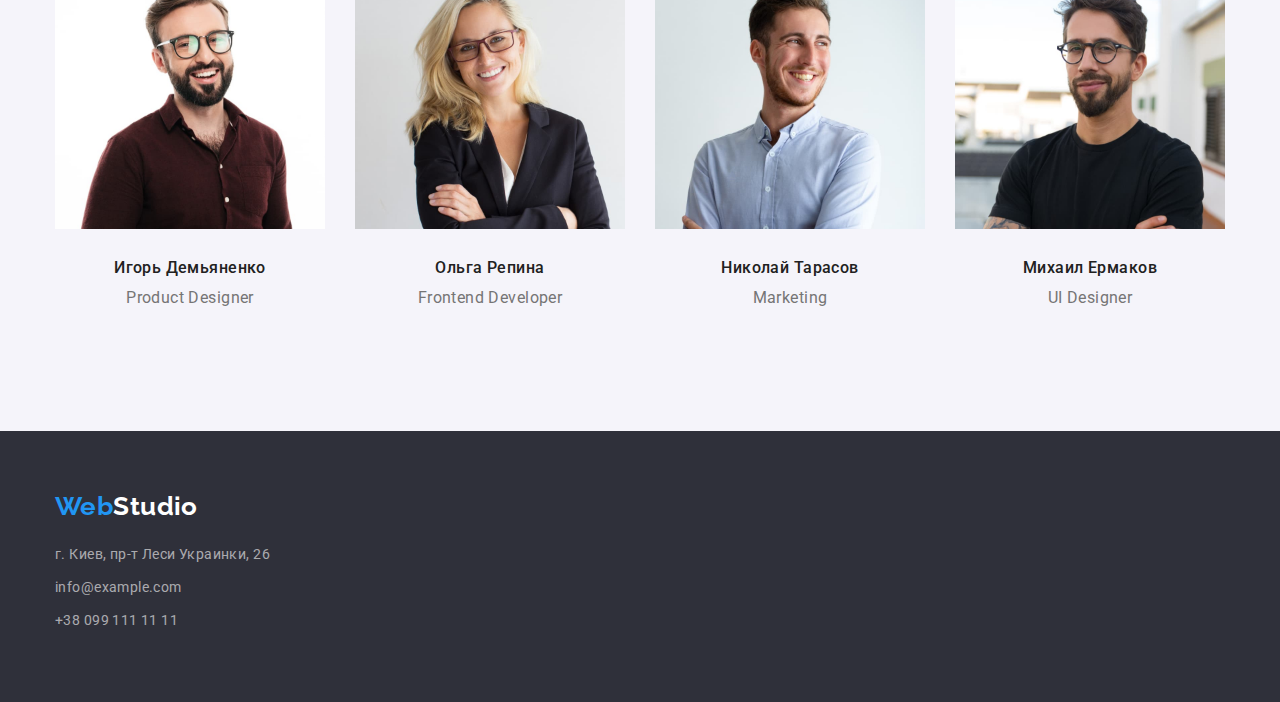
==== commit 3aafa1d9: "new_change_05_07" ====
--- a/index.html
+++ b/index.html
@@ -17,24 +17,22 @@
   </head>
   <body>
     <header class="header">
-      <div class="container">
-        <nav>
-          <a class="logo" href="./index.html">Web<span class="logo-black">Studio</span></a>
-          <ul class="site-nav list">
-            <li><a class="link active" href="./index.html">Студия</a></li>
-            <li><a class="link" href="./portfolio.html">Портфолио</a></li>
-            <li><a class="link" href="#">Контакты</a></li>
-          </ul>
-        </nav>
+      <nav class="container main-nav">
+        <a class="logo" href="./index.html">Web<span class="logo-black">Studio</span></a>
+        <ul class="site-nav list">
+          <li class="item"><a class="link active" href="./index.html">Студия</a></li>
+          <li class="item"><a class="link" href="./portfolio.html">Портфолио</a></li>
+          <li class="item"><a class="link" href="#">Контакты</a></li>
+        </ul>
         <ul class="site-contact list">
-          <li>
+          <li class="item">
             <a class="link" href="mailto:info@devstudio.com">info@devstudio.com</a>
           </li>
-          <li>
+          <li class="item">
             <a class="link" href="tel:+380961111111">+38 096 111 11 11</a>
           </li>
         </ul>
-      </div>
+      </nav>
     </header>
     <main>
       <section class="section banner">
@@ -49,26 +47,26 @@
         <div class="container">
           <!-- Этот заголовок будет потом не видимым -->
           <h2 hidden class="section-title">Наши лучшие качества</h2>
-          <ul class="list">
-            <li>
+          <ul class="site-about-flex list">
+            <li class="item">
               <h3 class="section-subtitle">Внимание к деталям</h3>
               <p class="text">
                 Идейные соображения, а также начало повседневной работы по формированию позиции.
               </p>
             </li>
-            <li>
+            <li class="item">
               <h3 class="section-subtitle">Пунктуальность</h3>
               <p class="text">
                 Задача организации, в особенности же рамки и место обучения кадров влечет за собой.
               </p>
             </li>
-            <li>
+            <li class="item">
               <h3 class="section-subtitle">Планирование</h3>
               <p class="text">
                 Равным образом консультация с широким активом в значительной степени обуславливает.
               </p>
             </li>
-            <li>
+            <li class="item">
               <h3 class="section-subtitle">Современные технологии</h3>
               <p class="text">
                 Значимость этих проблем настолько очевидна, что реализация плановых заданий.
@@ -80,23 +78,30 @@
       <section class="section site-work">
         <div class="container">
           <h2 class="section-title">Чем мы занимаемся</h2>
-          <ul class="list">
-            <li>
+          <ul class="site-work-flex list">
+            <li class="item">
               <img
+                class="image"
                 src="./images/ourbuisness/aboutus1.jpg"
                 alt="Пишем качественный код"
                 width="370"
               />
             </li>
-            <li>
+            <li class="item">
               <img
+                class="image"
                 src="./images/ourbuisness/aboutus3.jpg"
                 alt="Делаем адаптивную верстку"
                 width="370"
               />
             </li>
-            <li>
-              <img src="./images/ourbuisness/aboutus2.jpg" alt="Нарисуем логотип" width="370" />
+            <li class="item">
+              <img
+                class="image"
+                src="./images/ourbuisness/aboutus2.jpg"
+                alt="Нарисуем логотип"
+                width="370"
+              />
             </li>
           </ul>
         </div>
@@ -104,26 +109,49 @@
       <section class="section site-command">
         <div class="container">
           <h2 class="section-title">Наша команда</h2>
-          <ul class="list">
-            <li>
-              <img src="./images/ourcomand/people4.jpg" alt="Product Designer" width="270" />
-              <h3 class="comand-name">Игорь Демьяненко</h3>
-              <p class="text">Product Designer</p>
+          <ul class="site-comand-flex list">
+            <li class="item">
+              <img
+                class="image"
+                src="./images/ourcomand/people4.jpg"
+                alt="Product Designer"
+                width="270"
+              />
+              <div class="text-block">
+                <h3 class="comand-name">Игорь Демьяненко</h3>
+                <p class="text">Product Designer</p>
+              </div>
             </li>
-            <li>
-              <img src="./images/ourcomand/people1.jpg" alt="Frontend Developer" width="270" />
-              <h3 class="comand-name">Ольга Репина</h3>
-              <p class="text">Frontend Developer</p>
+            <li class="item">
+              <img
+                class="image"
+                src="./images/ourcomand/people1.jpg"
+                alt="Frontend Developer"
+                width="270"
+              />
+              <div class="text-block">
+                <h3 class="comand-name">Ольга Репина</h3>
+                <p class="text">Frontend Developer</p>
+              </div>
             </li>
-            <li>
-              <img src="./images/ourcomand/people2.jpg" alt="Marketing" width="270" />
-              <h3 class="comand-name">Николай Тарасов</h3>
-              <p class="text">Marketing</p>
+            <li class="item">
+              <img class="image" src="./images/ourcomand/people2.jpg" alt="Marketing" width="270" />
+              <div class="text-block">
+                <h3 class="comand-name">Николай Тарасов</h3>
+                <p class="text">Marketing</p>
+              </div>
             </li>
-            <li>
-              <img src="./images/ourcomand/people3.jpg" alt="UI Designer" width="270" />
-              <h3 class="comand-name">Михаил Ермаков</h3>
-              <p class="text">UI Designer</p>
+            <li class="item">
+              <img
+                class="image"
+                src="./images/ourcomand/people3.jpg"
+                alt="UI Designer"
+                width="270"
+              />
+              <div class="text-block">
+                <h3 class="comand-name">Михаил Ермаков</h3>
+                <p class="text">UI Designer</p>
+              </div>
             </li>
           </ul>
         </div>
--- a/css/styles.css
+++ b/css/styles.css
@@ -37,7 +37,10 @@
 }
 .container{
   width: 1200px;
-  padding: 0 15px;
+  padding-left: 15px;
+  padding-right: 15px;
+  margin-left: auto;
+  margin-right: auto;
 }
 .list{
   list-style-type: none;
@@ -84,10 +87,25 @@
   font-weight: 500;
   line-height: 1.14;
   letter-spacing: 0.02em;
+  border-bottom: solid 1px #ECECEC;
+}
+.main-nav{
+  display: flex;
+  align-items: center;
+}
+.site-nav{
+  display:flex;
+  margin-left: 93px;
+}
+.site-nav .item + .item{
+  margin-left: 50px;
 }
 
 .site-nav .link{
+  display: block;
   color: var(--text-color-secondary);
+  padding-top: 32px;
+  padding-bottom: 32px;
 }
 
 .site-nav .link:hover,
@@ -96,6 +114,18 @@
 }
 .site-nav .link.active {
   color: var(--text-color-active);
+}
+.site-contact{
+  display: flex;
+  margin-left: auto;
+}
+.site-contact .item + .item {
+  margin-left: 50px;
+}
+.site-contact .link{
+  display: block;
+  padding-top: 32px;
+  padding-bottom: 32px;
 }
 .site-contact .link:hover,
 .site-contact .link:focus {
@@ -137,6 +167,17 @@
 .site-about{
   padding-bottom: 0px;
 }
+.site-about-flex{
+  display: flex;
+}
+.site-about-flex > .item{
+  width: 270px;
+  margin-right: 30px;
+}
+.site-about-flex>.item:nth-of-type(4n){
+  margin-right: 0px;
+}
+
 .site-about .section-subtitle {
   margin-top: 0px;
   margin-bottom: 10px;
@@ -152,16 +193,42 @@
 /* Section about END */
 
 /* Section site-work */
-
+.site-work .image{
+  display: block;
+}
+.site-work-flex{
+  display: flex;
+  margin: -15px;
+}
+.site-work-flex .item{
+  margin: 15px;
+}
 /* Section site-work END*/
 
 /* Section our comand */
 .site-command {
-  text-align: center;
+  background-color: #F5F4FA;
+  text-align: center;
+}
+.site-command .image{
+  display: block;
+}
+.site-command .text-block{
+  padding-top: 30px;
+  padding-bottom: 30px;
+}
+.site-comand-flex{
+  display: flex;
+}
+.site-comand-flex .item{
+  width: 270px;
+  margin-right: 30px;
+}
+.site-comand-flex .item:nth-of-type(4n){
+  margin-right: 0px;
 }
 
 .site-command .comand-name{
-  margin-top: 30px;
   color: var(--text-color-btn-secondary);
   font-weight: 500;
   line-height: 1.18;
@@ -180,6 +247,11 @@
 /* Button */
 .filter-menu {
   margin-bottom: 50px;
+  display: flex;
+  justify-content: center;
+}
+.filter-menu .item + .item{
+  margin-left: 8px;
 }
 .filter-button-prm {
   font-weight: 500;
@@ -210,9 +282,29 @@
 }
 
 /* Section project on PORTFOLIO */
-/* .site-project{
+.flex-container{
+  display: flex;
+  flex-wrap: wrap;
+}
+.flex-container .item{
+  width: calc(100% - 60px) / 3;
+}
+.flex-container .item:not(:nth-of-type(3n)){
+  margin-right: 30px;
+}
+.flex-container .item:not(:nth-last-child(-n+3)){
+  margin-bottom: 30px;
+}
+.flex-container .image{
+  display: block;
+}
+
+.site-project{
   padding: 20px 24px;
-} */
+  border-left: solid 1px #EEEEEE;
+  border-right: solid 1px #EEEEEE;
+  border-bottom: solid 1px #EEEEEE;
+}
 
 .site-project-title {
   color: var(--text-color-secondary);
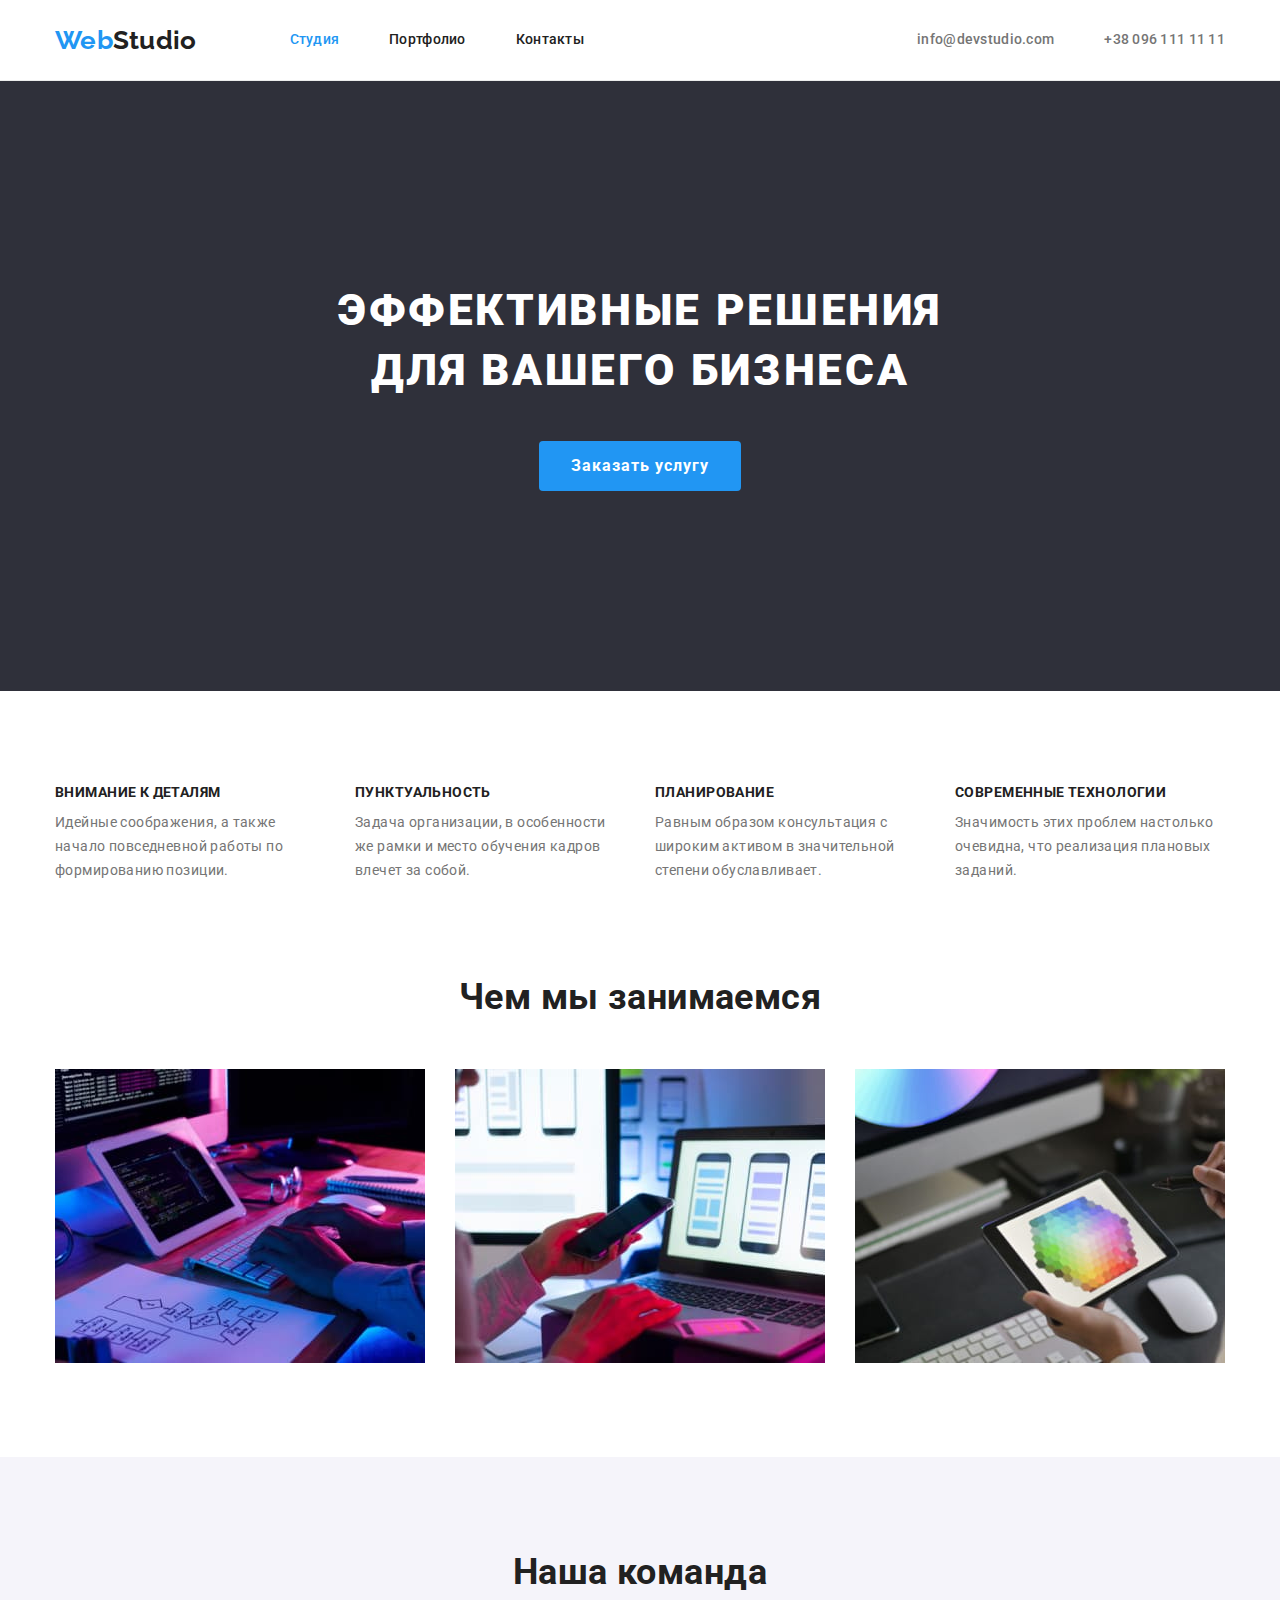
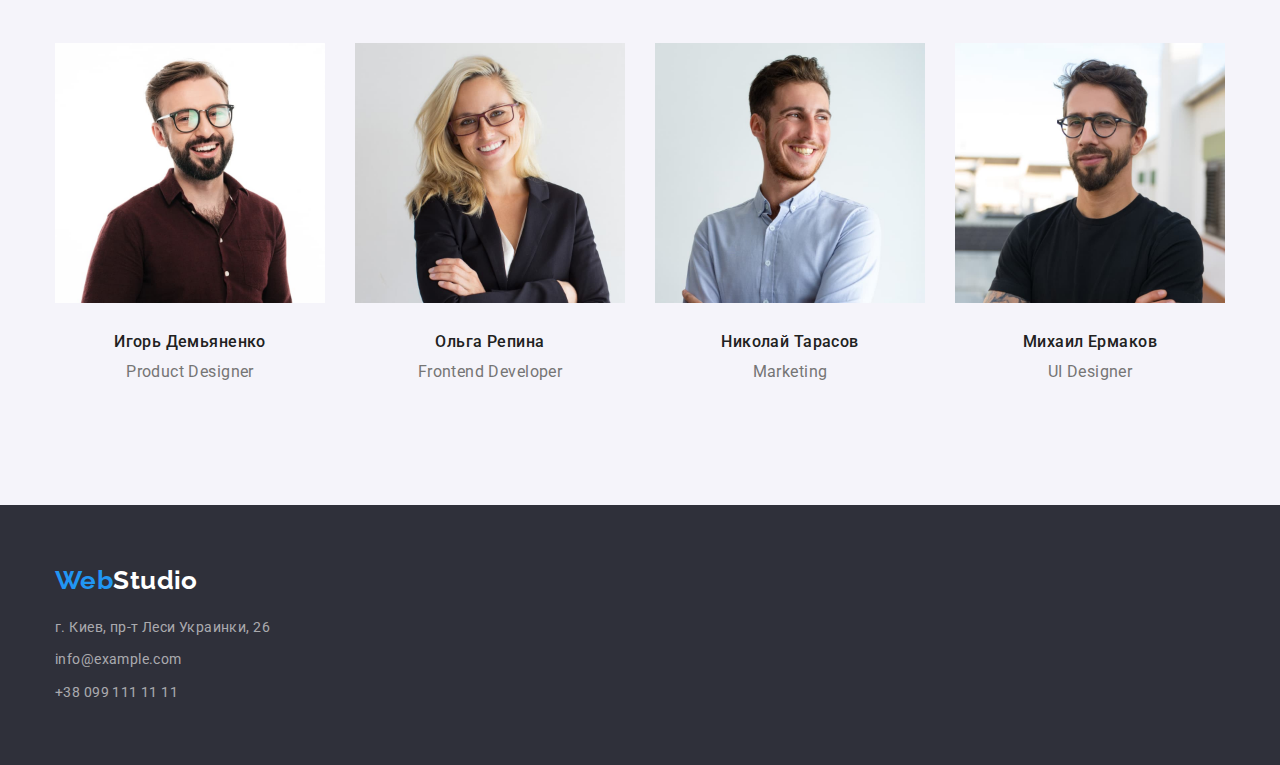
==== commit 1db546f7: "new_change_0607" ====
--- a/index.html
+++ b/index.html
@@ -54,18 +54,21 @@
                 Идейные соображения, а также начало повседневной работы по формированию позиции.
               </p>
             </li>
+
             <li class="item">
               <h3 class="section-subtitle">Пунктуальность</h3>
               <p class="text">
                 Задача организации, в особенности же рамки и место обучения кадров влечет за собой.
               </p>
             </li>
+
             <li class="item">
               <h3 class="section-subtitle">Планирование</h3>
               <p class="text">
                 Равным образом консультация с широким активом в значительной степени обуславливает.
               </p>
             </li>
+
             <li class="item">
               <h3 class="section-subtitle">Современные технологии</h3>
               <p class="text">
--- a/css/styles.css
+++ b/css/styles.css
@@ -17,6 +17,13 @@
   --text-color-active: #2196f3;
   --black-color: #212121;
   --white-color: #ffffff;
+  --border-color: #EEEEEE;
+  --boreder-header-color: #ECECEC;
+  --baner-color: #2f303a;
+  
+
+  /* Flex margin */
+  --set-margin: 30px;
   
 }
 
@@ -52,6 +59,7 @@
 .section{
   padding: 94px 0px;
 }
+
 .section-title{
   margin-top: 0px;
   margin-bottom: 50px;
@@ -87,7 +95,7 @@
   font-weight: 500;
   line-height: 1.14;
   letter-spacing: 0.02em;
-  border-bottom: solid 1px #ECECEC;
+  border-bottom: solid 1px var(--boreder-header-color);
 }
 .main-nav{
   display: flex;
@@ -136,13 +144,14 @@
 /* Section baner */
 .banner{
   padding: 200px 0px;
-  background-color: #2f303a;
+  background-color: var(--baner-color);
   text-align: center;
 }
 .banner .title {
-  margin-top: 0px;
+  margin: 0 auto;
+  max-width: 696px;
   margin-bottom: 40px;
-  color: #ffffff;
+  color: var(--white-color);
   font-weight: 900;
   font-size: 44px;
   line-height: 1.36;
@@ -152,6 +161,9 @@
 }
 
 .banner .btn {
+  padding: 10px 32px;
+  border: none;
+  border-radius: 4px;
   font-weight: 700;
   font-size: 16px;
   line-height: 1.88;
@@ -169,14 +181,19 @@
 }
 .site-about-flex{
   display: flex;
+  flex-wrap: wrap;
+  margin-left: calc(-1 * var(--set-margin));
+  margin-top: calc(-1 * var(--set-margin));
 }
 .site-about-flex > .item{
-  width: 270px;
-  margin-right: 30px;
-}
-.site-about-flex>.item:nth-of-type(4n){
+  /* width: 270px; */
+  flex-basis: calc(100% / 4 - var(--set-margin));
+  margin-left: var(--set-margin);
+  margin-top: var(--set-margin);
+}
+/* .site-about-flex>.item:nth-of-type(4n){
   margin-right: 0px;
-}
+} */
 
 .site-about .section-subtitle {
   margin-top: 0px;
@@ -198,16 +215,20 @@
 }
 .site-work-flex{
   display: flex;
-  margin: -15px;
-}
-.site-work-flex .item{
-  margin: 15px;
+  flex-wrap: wrap;
+  margin-left: calc(-1 * var(--set-margin));
+  margin-top: calc(-1 * var(--set-margin));
+}
+.site-work-flex > .item{
+  flex-basis: calc(100% / 3 - var(--set-margin));
+  margin-left: var(--set-margin);
+  margin-top: var(--set-margin);
 }
 /* Section site-work END*/
 
 /* Section our comand */
 .site-command {
-  background-color: #F5F4FA;
+  background-color: var(--bg-color-secondary);
   text-align: center;
 }
 .site-command .image{
@@ -216,13 +237,19 @@
 .site-command .text-block{
   padding-top: 30px;
   padding-bottom: 30px;
+  padding-left: 30px;
+  padding-right: 30px;
 }
 .site-comand-flex{
   display: flex;
-}
-.site-comand-flex .item{
-  width: 270px;
-  margin-right: 30px;
+  flex-wrap: wrap;
+  margin-left: calc(-1 * var(--set-margin));
+  margin-top: calc(-1 * var(--set-margin));
+}
+.site-comand-flex > .item{
+  flex-basis: calc(100% / 4 - var(--set-margin));
+  margin-left: var(--set-margin);
+  margin-top: var(--set-margin);
 }
 .site-comand-flex .item:nth-of-type(4n){
   margin-right: 0px;
@@ -233,11 +260,10 @@
   font-weight: 500;
   line-height: 1.18;
   font-size: 16px;
-  
+  margin-bottom: 10px;
 }
 
 .site-command .text{
-  margin-top: 10px;
   font-size: 16px;
   line-height: 1.19;
 }
@@ -254,6 +280,9 @@
   margin-left: 8px;
 }
 .filter-button-prm {
+  padding: 6px 22px;
+  border: none;
+  border-radius: 2px;
   font-weight: 500;
   font-size: 16px;
   line-height: 1.63;
@@ -265,6 +294,9 @@
 }
 
 .filter-button-sec{
+  padding: 6px 22px;
+  border: none;
+  border-radius: 2px;;
   font-weight: 500;
   font-size: 16px;
   line-height: 1.63;
@@ -285,28 +317,28 @@
 .flex-container{
   display: flex;
   flex-wrap: wrap;
+  margin-left: calc(-1 * var(--set-margin));
+  margin-top: calc(-1 * var(--set-margin));
 }
 .flex-container .item{
-  width: calc(100% - 60px) / 3;
-}
-.flex-container .item:not(:nth-of-type(3n)){
-  margin-right: 30px;
-}
-.flex-container .item:not(:nth-last-child(-n+3)){
-  margin-bottom: 30px;
-}
+  flex-basis: calc(100% / 3 - var(--set-margin));
+  margin-left: var(--set-margin);
+  margin-top: var(--set-margin);
+}
+
 .flex-container .image{
   display: block;
 }
 
 .site-project{
   padding: 20px 24px;
-  border-left: solid 1px #EEEEEE;
-  border-right: solid 1px #EEEEEE;
-  border-bottom: solid 1px #EEEEEE;
+  border-left: solid 1px var(--border-color);
+  border-right: solid 1px var(--border-color);
+  border-bottom: solid 1px var(--border-color);
 }
 
 .site-project-title {
+  margin-bottom: 4px;
   color: var(--text-color-secondary);
   font-weight: 700;
   font-size: 18px;
@@ -315,7 +347,6 @@
 }
 
 .site-project-text {
-  margin-top: 4px;
   font-size: 16px;
   line-height: 1.88;
 }
@@ -323,7 +354,11 @@
 /* footer */
 .site-footer {
   padding: 60px 0px;
-  background-color: #2f303a;
+  background-color: var(--baner-color);
+}
+.site-footer .logo{
+  margin-bottom: 20px;
+  display: block;
 }
 
 .logo-white {
@@ -331,11 +366,13 @@
 }
 
 .footer-contact{
-  margin-top: 20px;
   font-style: inherit;
 }
 .footer-contact .item{
   margin-bottom: 9px;
+}
+.footer-contact .item:last-child {
+  margin-bottom: 0px;
 }
 
 .footer-contact-link {
